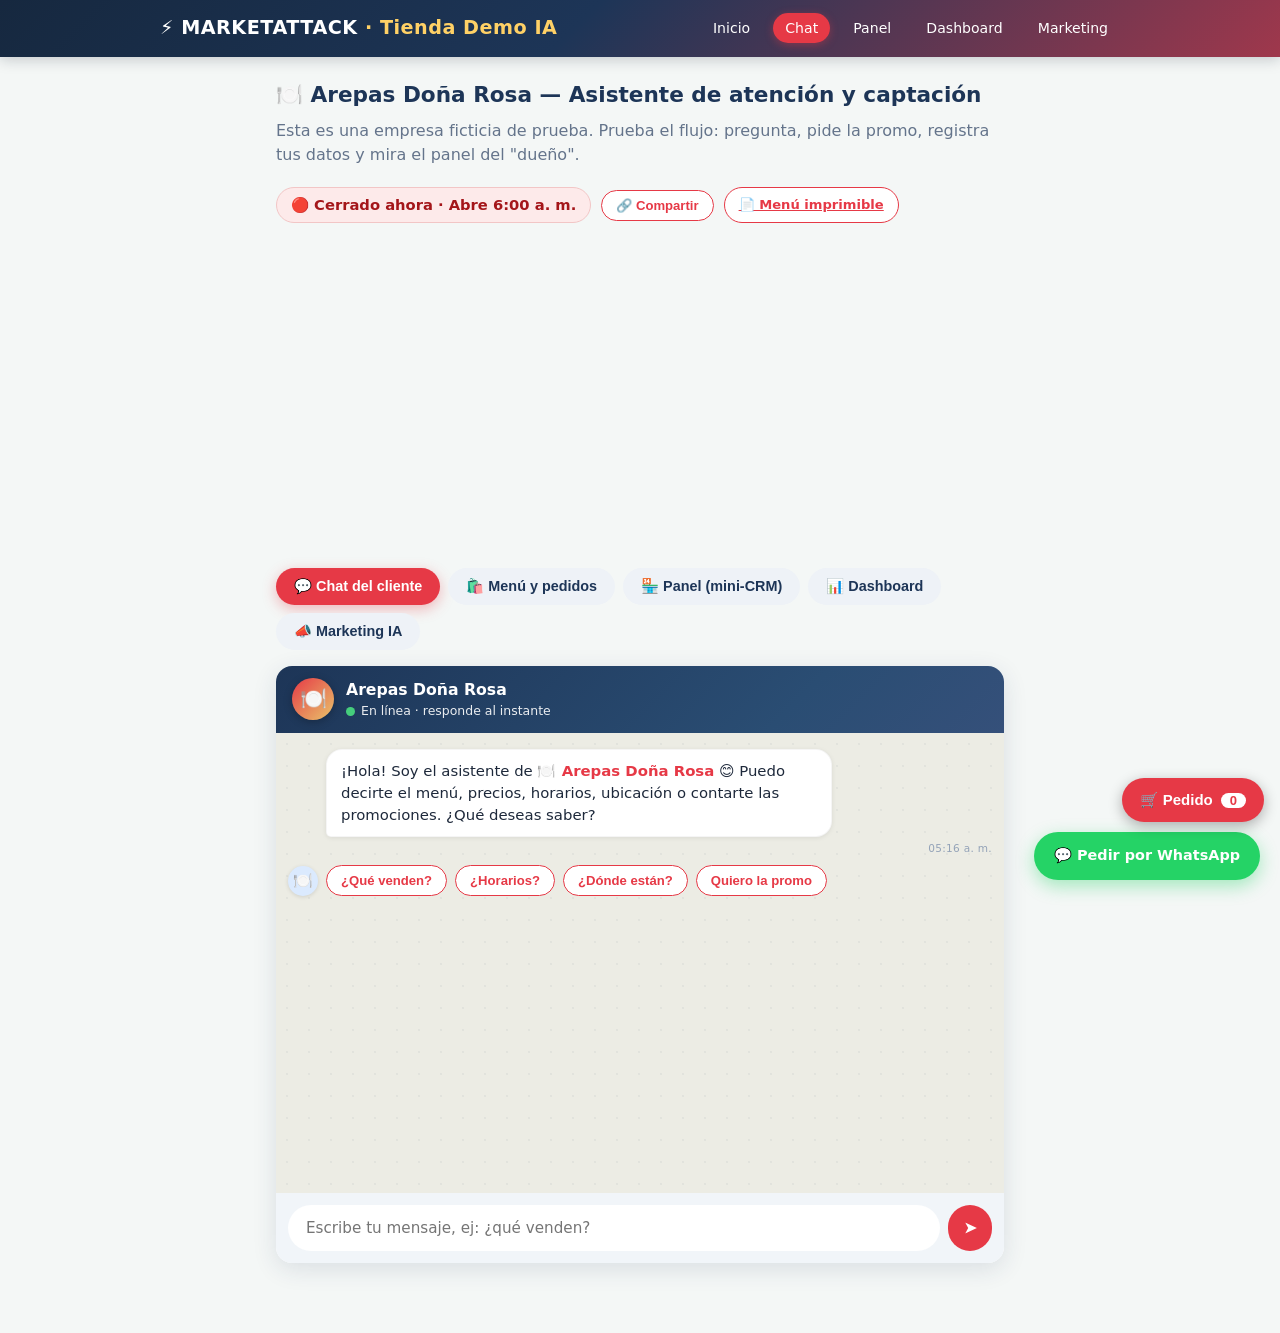
==== 08_SERVIDOR/web/clientes/arepas-dona-rosa/index.html @ 21556be4 "respaldo automático del VPS 2026-11-02 14:52" ====
<!DOCTYPE html>
<html lang="es">
<head>
<meta charset="UTF-8">
<meta name="viewport" content="width=device-width, initial-scale=1.0">
<title>Tienda online · MarketAttack</title>
<link rel="stylesheet" href="assets/style.css">
<link rel="icon" type="image/png" href="assets/favicon.png">
<link rel="manifest" href="manifest.webmanifest">
<meta name="theme-color" content="#e63946">
<meta name="description" content="Las arepas del barrio, hechas a mano">
<meta property="og:type" content="website">
<meta property="og:site_name" content="MarketAttack">
<meta property="og:title" content="Arepas Doña Rosa">
<meta property="og:description" content="Las arepas del barrio, hechas a mano">
<meta property="og:image" content="https://157-137-203-223.sslip.io/clientes/arepas-dona-rosa/assets/portada.png">
<meta property="og:url" content="https://157-137-203-223.sslip.io/clientes/arepas-dona-rosa/tienda.html">
<meta name="twitter:card" content="summary_large_image">
<meta name="twitter:title" content="Arepas Doña Rosa">
<meta name="twitter:description" content="Las arepas del barrio, hechas a mano">
<meta name="twitter:image" content="https://157-137-203-223.sslip.io/clientes/arepas-dona-rosa/assets/portada.png">
<script type="application/ld+json">{"@context": "https://schema.org", "@type": "LocalBusiness", "name": "Arepas Doña Rosa", "description": "Las arepas del barrio, hechas a mano", "telephone": "3001234567", "image": "https://157-137-203-223.sslip.io/clientes/arepas-dona-rosa/assets/portada.png", "url": "https://157-137-203-223.sslip.io/clientes/arepas-dona-rosa/tienda.html", "address": "Carrera 7 # 23-45, Bosa La Esperanza, Bogotá", "openingHours": "Lunes a domingo de 6:00 a. m. a 8:00 p. m."}</script>
<style>
.grid-menu{display:grid;grid-template-columns:repeat(auto-fill,minmax(220px,1fr));gap:14px;margin-top:14px}
.tarjeta-producto{background:#fff;border:1px solid #eee;border-radius:14px;padding:14px;box-shadow:0 4px 14px rgba(0,0,0,.06);display:flex;flex-direction:column;gap:6px}
.tarjeta-producto .nombre{font-weight:700;color:#1d3557;font-size:1.02rem}
.tarjeta-producto .desc{color:#666;font-size:.85rem;flex:1}
.tarjeta-producto .precio{color:#e63946;font-weight:800;font-size:1.1rem}
.tarjeta-producto .acciones{margin-top:6px}
</style>
</head>
<body>

<header>
  <div class="contenedor-header">
    <div class="logo">⚡ MARKETATTACK <span>· Tienda Demo IA</span></div>
    <nav>
      <a href="index.html">Inicio</a>
      <a href="#chat" class="activo">Chat</a>
      <a href="#panel">Panel</a>
      <a href="#dashboard">Dashboard</a>
      <a href="#marketing">Marketing</a>
    </nav>
  </div>
</header>

<div class="contenedor">

  <h1 class="titulo-seccion">🍽️ Arepas Doña Rosa — Asistente de atención y captación</h1>
  <p class="subtitulo-seccion">Esta es una empresa ficticia de prueba. Prueba el flujo: pregunta, pide la promo, registra tus datos y mira el panel del "dueño".</p>

  <div class="ma-acciones">
    <span id="ma-estado" class="ma-estado"></span>
    <button id="ma-compartir" class="chip" type="button">🔗 Compartir</button>
    <a class="chip" href="assets/menu.png" target="_blank" rel="noopener">📄 Menú imprimible</a>
  </div>
  <div id="ma-mapa" class="ma-mapa"></div>

  <!-- TABS -->
  <div class="tabs" id="tabs" role="tablist">
    <button class="tab activo" data-tab="chat">💬 Chat del cliente</button>
    <button class="tab" data-tab="menu">🛍️ Menú y pedidos</button>
    <button class="tab" data-tab="panel">🏪 Panel (mini-CRM)</button>
    <button class="tab" data-tab="dashboard">📊 Dashboard</button>
    <button class="tab" data-tab="marketing">📣 Marketing IA</button>
  </div>

  <!-- PESTAÑA CHAT -->
  <div class="pestana activa" id="chat">
    <div class="ventana-chat">
      <div class="cabecera-chat">
        <div class="avatar">🍽️</div>
        <div class="datos">
          <div class="nombre">Arepas Doña Rosa</div>
          <div class="estado-sitio"><span class="punto-en-linea"></span> En línea · responde al instante</div>
        </div>
      </div>
      <div class="chat" id="chat-canvas"></div>
      <div class="campo-chat">
        <input type="text" id="entrada" placeholder="Escribe tu mensaje, ej: ¿qué venden?" autocomplete="off">
        <button class="boton accion" onclick="enviarMensaje()" title="Enviar">➤</button>
      </div>
    </div>
  </div>

  <!-- PESTAÑA MENÚ -->
  <div class="pestana" id="menu">
    <h2 class="titulo-seccion">🛍️ Nuestro menú</h2>
    <p class="subtitulo-seccion">Elige lo que quieras y arma tu pedido. Al confirmar, se envía directo al WhatsApp del negocio.</p>
    <div class="grid-menu" id="grid-menu"></div>
  </div>

  <!-- PESTAÑA PANEL -->
  <div class="pestana" id="panel">
    <div class="panel-card">
      <h3>📥 Prospectos captados por el chat</h3>
      <div class="filtros" id="filtros">
        <button class="boton secundario" onclick="filtrar('todos')">Todos</button>
        <button class="boton secundario" onclick="filtrar('nuevo')">Nuevos</button>
        <button class="boton secundario" onclick="filtrar('contactado')">Contactados</button>
        <button class="boton secundario" onclick="filtrar('vendido')">Vendidos</button>
      </div>
      <ul class="lista-prospectos" id="lista-prospectos">
        <li class="vacio">Aún no hay prospectos. Pide una promo en el chat para captar el primero.</li>
      </ul>
      <button class="boton exito" onclick="exportarCSV()">⬇ Exportar CSV</button>
      <button class="boton" onclick="limpiarProspectos()" style="margin-left:8px;background:#e63946;">Eliminar todos (demo)</button>
    </div>
    <div class="panel-card">
      <h3>💡 Para probar la demo</h3>
      <p>1. Ve a la pestaña 💬 Chat.<br>
         2. Escribe: <em>"¿qué venden?"</em>, <em>"¿horarios?"</em> o directamente <em>"quiero la promo"</em>.<br>
         3. Responde con un nombre, luego un teléfono y luego tu interés.<br>
         4. Vuelve aquí: verás el prospecto registrado y podrás cambiar su estado (Nuevo → Contactado → Vendido).</p>
    </div>
  </div>

  <!-- PESTAÑA DASHBOARD -->
  <div class="pestana" id="dashboard">
    <h2 class="titulo-seccion">📊 Dashboard del negocio</h2>
    <div class="grid-metricas" id="metricas"></div>
    <div class="panel-card">
      <h3>📈 Entendiendo el valor para el dueño</h3>
      <p>En un negocio real, estas cifras llegan solas: cuántos conversaron, cuántos dejaron sus datos y cuántos se convirtieron en venta. Eso es lo que MarketAttack visibiliza automáticamente.</p>
    </div>
  </div>

  <!-- PESTAÑA MARKETING -->
  <div class="pestana" id="marketing">
    <div class="panel-card">
      <h3>📣 Genera contenido desde una idea</h3>
      <p>Escribe una promoción o noticia y MarketAttack genera textos para cada canal. Ejemplo: <em>"Tenemos 2x1 este fin de semana"</em>. <small style="color:#777;">(Demo con plantillas, la IA real llega en V4)</small></p>
      <div class="gen-area">
        <textarea id="idea-input" rows="3" placeholder="Describe tu promoción o novedad..."></textarea>
        <button class="boton" onclick="generarMarketing()">✨ Generar contenido</button>
      </div>
      <div class="resultados-gen" id="resultados-gen"></div>
    </div>
  </div>

</div>

<a class="wa-flotante" id="wa-flotante" href="#" target="_blank" rel="noopener">💬 Pedir por WhatsApp</a>

<script src="assets/demo.js"></script>
<script>
/* ============ ESTADO LOCAL DE LA PÁGINA ============ */
let intencionActual = "";
let ultimoTextoCliente = "";

/* ============ ALMACENAMIENTO (usa la base del CLIENTE) ============ */
function leerProspectosLocal() {
  return MarketAttack.leerProspectos();
}

function buscarPorId(lista, id) {
  return lista.find(p => p.id === id);
}

/* ============ CHAT ============ */
function horaActual() {
  return new Date().toLocaleTimeString("es-CO", { hour: "2-digit", minute: "2-digit" });
}

function agregarMensaje(tipo, texto, conChips, conEscribiendo) {
  const chat = document.getElementById("chat-canvas");
  const div = document.createElement("div");
  div.className = "msg " + tipo;

  if (tipo === "ia" || tipo === "sistema") {
    const avatar = document.createElement("div");
    avatar.className = "avatar-msg";
    avatar.textContent = "🍽️";
    div.appendChild(avatar);
  }

  const col = document.createElement("div");
  col.style.maxWidth = "100%";

  const burbuja = document.createElement("div");
  burbuja.className = "burbuja";
  burbuja.innerHTML = escapar(texto)
    .replace(/\*\*(.+?)\*\*/g, "<b>$1</b>")
    .replace(/\n/g, "<br>");
  col.appendChild(burbuja);

  const hora = document.createElement("span");
  hora.className = "hora";
  hora.textContent = horaActual();
  col.appendChild(hora);

  div.appendChild(col);
  chat.appendChild(div);

  if (tipo === "cliente") {
    const avatar = document.createElement("div");
    avatar.className = "avatar-msg";
    avatar.textContent = "👤";
    div.appendChild(avatar);
  }

  if (conChips && Array.isArray(conChips) && conChips.length) {
    const chips = document.createElement("div");
    chips.className = "acciones-rapidas";
    conChips.forEach(op => {
      const b = document.createElement("button");
      b.className = "chip";
      b.textContent = op;
      b.onclick = () => { agregarMensaje("cliente", op); procesarConsulta(op); };
      chips.appendChild(b);
    });
    col.appendChild(chips);
  }

  chat.scrollTop = chat.scrollHeight;
  return div;
}

function mostrarEscribiendo() {
  const chat = document.getElementById("chat-canvas");
  const div = document.createElement("div");
  div.className = "msg ia escribiendo-msg";
  const avatar = document.createElement("div");
  avatar.className = "avatar-msg";
  avatar.textContent = "🍽️";
  div.appendChild(avatar);
  const burbuja = document.createElement("div");
  burbuja.className = "burbuja escribiendo";
  for (let i = 0; i < 3; i++) {
    const punto = document.createElement("span");
    punto.className = "punto";
    burbuja.appendChild(punto);
  }
  div.appendChild(burbuja);
  chat.appendChild(div);
  chat.scrollTop = chat.scrollHeight;
  return div;
}

function escapar(t) {
  const d = document.createElement("div");
  d.textContent = t;
  return d.innerHTML;
}

function procesarConsulta(texto) {
  ultimoTextoCliente = texto;
  responderConEspera();
}

function responderConEspera() {
  const espera = mostrarEscribiendo();
  const retraso = 700 + Math.random() * 500;
  setTimeout(() => {
    espera.remove();
    procesarRespuestaInterna();
  }, retraso);
}

function respuestaIA(texto, chips) {
  responderConEsperaCon(texto, chips);
}

function responderConEsperaCon(iaTexto, chips) {
  const espera = mostrarEscribiendo();
  setTimeout(() => {
    espera.remove();
    agregarMensaje("ia", iaTexto, chips);
  }, 600 + Math.random() * 400);
}

function procesarRespuestaInterna() {
  const texto = ultimoTextoCliente || "";

  // Si estamos capturando datos, el flujo es estricto
  if (etapaCaptura) {
    manejarCaptura(texto);
    return;
  }

  const intencion = detectarIntencion(texto);
  intencionActual = intencion;
  const respuesta = responderConIntencion(intencion, texto);
  if (respuesta) {
    agregarMensaje("ia", respuesta, sugerencias(intencion));
  }
}

function sugerencias(intencion) {
  if (!intencion) {
    // Primera interacción: ayudamos a romper el hielo
    return ["¿Qué venden?", "¿Horarios?", "¿Dónde están?", "Quiero la promo"];
  }
  switch (intencion) {
    case "menu": return ["Quiero la promo", "¿Hacen domicilios?", "¿Cuánto demora el reparto?"];
    case "promocion": return [];
    case "saludo": return ["¿Qué venden?", "Quiero la promo", "¿Horarios?"];
    case "pedido": return ["Me interesa el combo familiar", "¿Aceptan tarjeta?"];
    case "pago": return ["Hace un pedido", "Quiero la promo"];
    default: return [];
  }
}

function manejarCaptura(texto) {
  if (etapaCaptura === "nombre") {
    if (texto.trim().length < 2) {
      respuestaIA("Disculpa, ¿cuál es tu nombre? 😊");
      return;
    }
    prospectoParcial.nombre = texto.trim();
    etapaCaptura = "telefono";
    respuestaIA("¡Gracias " + prospectoParcial.nombre + "! 📱 Ahora me compartes tu **NÚMERO DE CELULAR** para contactarte.");
    return;
  }
  if (etapaCaptura === "telefono") {
    const num = extraerNumero(texto);
    if (!num) {
      respuestaIA("Ese número no parece valido 😅. Solo necesito tus dígitos para contactarte. ¿Me lo repites?");
      return;
    }
    prospectoParcial.telefono = num;
    etapaCaptura = "interes";
    respuestaIA("¡Genial! 🎉 Y para terminar: ¿qué es lo que más te interesa de " + MarketAttack.CLIENTE.nombreComercial + "? (ej: las promociones, un combo, el domicilio...)");
    return;
  }
  if (etapaCaptura === "interes") {
    prospectoParcial.interesResumen = texto.trim() || "";
    guardarProspectoLocal();
  }
}

function guardarProspectoLocal() {
  const lista = leerProspectosLocal();
  lista.forEach((p, i) => { if (!p.id) p.id = Date.now() + "-" + i; });
  const nuevo = {
    id: Date.now() + "-" + lista.length,
    ...prospectoParcial,
    estado: "nuevo",
    fecha: new Date().toLocaleString("es-CO")
  };
  lista.push(nuevo);
  MarketAttack.guardarListaProspectos(lista);
  const nombre = prospectoParcial.nombre;
  etapaCaptura = null;
  prospectoParcial = {};
  respuestaIA("✅ ¡Listo " + nombre + "! Tu información quedó registrada y el restaurante ya recibió tu oportunidad. En breve te contactamos por WhatsApp. ¡Gracias por preferir " + MarketAttack.CLIENTE.nombreComercial + "! 🍽️");
  actualizarPanel();
  actualizarDashboard();
}

function enviarMensaje() {
  const input = document.getElementById("entrada");
  const texto = input.value.trim();
  if (!texto) return;
  agregarMensaje("cliente", texto);
  input.value = "";
  procesarConsulta(texto);
}

/* ============ PANEL (mini-CRM) ============ */
let filtroActual = "todos";

function actualizarPanel() {
  const lista = MarketAttack.idsUnicos();
  const ul = document.getElementById("lista-prospectos");
  ul.innerHTML = "";
  const filtrada = filtroActual === "todos" ? lista : lista.filter(p => p.estado === filtroActual);

  if (filtrada.length === 0) {
    ul.innerHTML = '<li class="vacio">No hay prospectos' + (filtroActual !== "todos" ? " en este estado" : "") + '.</li>';
    return;
  }

  const etiquetas = { nuevo: "Nuevo", contactado: "Contactado", vendido: "Vendido" };

  filtrada.forEach(p => {
    const li = document.createElement("li");
    li.innerHTML =
      '<div class="info"><strong>' + escapar(p.nombre || "Sin nombre") + '</strong> — ' +
      escapar(p.telefono || "-") + '<br><small style="color:#777;">Interés: ' +
      escapar(p.interes || p.interesResumen || "-") + ' · ' + escapar(p.fecha || "-") + '</small></div>';

    const sel = document.createElement("select");
    sel.className = "estado " + p.estado;
    Object.keys(etiquetas).forEach(k => {
      const opt = document.createElement("option");
      opt.value = k;
      opt.textContent = etiquetas[k];
      if (k === p.estado) opt.selected = true;
      sel.appendChild(opt);
    });
    sel.onchange = () => {
      sel.className = "estado " + sel.value;
      MarketAttack.cambiarEstadoProspecto(p.id, sel.value);
      actualizarDashboard();
    };

    const btn = document.createElement("button");
    btn.textContent = "✕";
    btn.onclick = () => { MarketAttack.eliminarProspecto(p.id); actualizarPanel(); actualizarDashboard(); };
    btn.style.cssText = "border:none;background:transparent;cursor:pointer;color:#e63946;font-weight:700;";

    const ctrl = document.createElement("div");
    ctrl.style.cssText = "display:flex;gap:6px;align-items:center;";
    ctrl.appendChild(sel);
    ctrl.appendChild(btn);
    li.appendChild(ctrl);
    ul.appendChild(li);
  });
}

function filtrar(estado) {
  filtroActual = estado;
  document.querySelectorAll("#filtros .boton").forEach(b => b.removeAttribute("style"));
  actualizarPanel();
}

function exportarCSV() {
  const lista = MarketAttack.idsUnicos();
  if (!lista.length) { alert("No hay prospectos para exportar."); return; }
  const filas = [["Nombre", "Teléfono", "Interés", "Estado", "Fecha"]];
  lista.forEach(p => filas.push([p.nombre, p.telefono, p.interes || "", p.estado, p.fecha]));
  const csv = "\uFEFF" + filas.map(f => f.map(c => '"' + String(c).replace(/"/g, '""') + '"').join(",")).join("\n");
  const blob = new Blob([csv], { type: "text/csv;charset=utf-8;" });
  const a = document.createElement("a");
  a.href = URL.createObjectURL(blob);
  a.download = "prospectos_" + MarketAttack.CLIENTE.nombreInterno + ".csv";
  a.click();
  URL.revokeObjectURL(a.href);
}

function limpiarProspectos() {
  if (!confirm("¿Seguro que quieres eliminar todos los prospectos de la demo?")) return;
  MarketAttack.limpiarProspectos();
  actualizarPanel();
  actualizarDashboard();
}

/* ============ DASHBOARD ============ */
function actualizarDashboard() {
  const lista = MarketAttack.idsUnicos();
  const nuevos = lista.filter(p => p.estado === "nuevo").length;
  const contactados = lista.filter(p => p.estado === "contactado").length;
  const vendidos = lista.filter(p => p.estado === "vendido").length;
  const total = lista.length;
  const conversion = total ? Math.round((vendidos / total) * 100) : 0;

  const c = document.getElementById("metricas");
  c.innerHTML = [
    { n: total, e: "Prospectos totales" },
    { n: nuevos, e: "Nuevos por atender" },
    { n: contactados, e: "Contactados" },
    { n: vendidos, e: "Vendidos" },
    { n: conversion + "%", e: "Conversión" }
  ].map(m => '<div class="metrica"><div class="numero">' + m.n + '</div><div class="etiqueta">' + m.e + "</div></div>").join("");
}

/* ============ MARKETING ============ */
function generarMarketing() {
  const idea = document.getElementById("idea-input").value.trim();
  if (!idea) { alert("Escribe primero la promoción o novedad."); return; }
  const textos = MarketAttack.generarContenido(idea);
  const cont = document.getElementById("resultados-gen");
  cont.innerHTML = "";
  textos.forEach(t => {
    const div = document.createElement("div");
    div.className = "gen-bloque";
    div.innerHTML = '<h4>' + t.canal + '</h4><textarea rows="4" readonly>' + escapar(t.texto) + '</textarea><button class="boton" style="margin-top:8px;" onclick="copiarTexto(this)">📋 Copiar</button>';
    cont.appendChild(div);
  });
  cont.insertAdjacentHTML("afterbegin",
    '<div class="gen-bloque" style="background:#eafaf1;border:1px solid #a9dfbf;"><span class="verde">✓ Generado por MarketAttack.</span> Recuerden: IA genera → humano revisa → humano aprueba → se publica. <small style="color:#777;">(Demo con plantillas, no es IA real aún)</small></div>');
}

function copiarTexto(btn) {
  const ta = btn.parentElement.querySelector("textarea");
  ta.select();
  document.execCommand("copy");
  btn.textContent = "✓ Copiado";
  setTimeout(() => btn.textContent = "📋 Copiar", 1500);
}

/* ============ MENÚ / PRODUCTOS ============ */
function renderMenu() {
  const cont = document.getElementById("grid-menu");
  if (!cont) return;
  const menu = MarketAttack.CLIENTE.menu || [];
  cont.innerHTML = "";
  menu.forEach(m => {
    const card = document.createElement("div");
    card.className = "tarjeta-producto";
    card.setAttribute("data-producto", "1");
    card.innerHTML =
      '<div class="nombre">' + escapar(m.nombre) + '</div>' +
      '<div class="desc">' + escapar(m.desc || "") + '</div>' +
      '<div class="precio">' + escapar(m.precio) + '</div>';
    const acc = document.createElement("div");
    acc.className = "acciones";
    const btn = document.createElement("button");
    btn.className = "boton";
    btn.textContent = "🛒 Agregar";
    btn.onclick = () => {
      if (window.MarketAttackCarrito) window.MarketAttackCarrito.agregar(m.nombre, m.precio);
      else alert("Carrito no disponible.");
    };
    acc.appendChild(btn);
    card.appendChild(acc);
    cont.appendChild(card);
  });
}

/* ============ TABS ============ */
(function tabs() {
  const tabs = document.querySelectorAll(".tab");
  const pestanas = document.querySelectorAll(".pestana");
  tabs.forEach(tab => {
    tab.addEventListener("click", () => {
      tabs.forEach(t => t.classList.remove("activo"));
      pestanas.forEach(p => p.classList.remove("activa"));
      tab.classList.add("activo");
      document.getElementById(tab.dataset.tab).classList.add("activa");
    });
  });
})();

/* ============ INICIO ============ */
(function iniciar() {
  actualizarPanel();
  actualizarDashboard();
  renderMenu();
  (function waFlotante() {
    var el = document.getElementById("wa-flotante");
    if (!el) return;
    var n = String(MarketAttack.CLIENTE.whatsapp || "").replace(/[^\d]/g, "");
    if (n.length === 10 && n.charAt(0) === "3") n = "57" + n;
    el.href = "https://wa.me/" + n;
  })();
  const sugerencias = ["¿Qué venden?", "¿Horarios?", "¿Dónde están?", "Quiero la promo"];
  agregarMensaje("ia", "¡Hola! Soy el asistente de **🍽️ " + MarketAttack.CLIENTE.nombreComercial + "** 😊 Puedo decirte el menú, precios, horarios, ubicación o contarte las promociones. ¿Qué deseas saber?", sugerencias);
  document.getElementById("entrada").addEventListener("keydown", e => { if (e.key === "Enter") enviarMensaje(); });
})();
</script>

  <script src="assets/carrito.js"></script>
</body>
</html>
---- 08_SERVIDOR/web/clientes/arepas-dona-rosa/assets/style.css ----
:root {
  --primario: #e63946;
  --primario-dark: #ca2f3c;
  --oscuro: #1d3557;
  --fondo: #f4f7f6;
  --fondo-suave: #f8f9fa;
  --exito: #2a9d8f;
  --exito-dark: #21867a;
  --whatsapp: #25d366;
  --warning: #e9c46a;
  --gris: #64748b;
  --borde: #e2e8f0;
  --radio: 16px;
  --radio-sm: 10px;
  --sombra: 0 2px 12px rgba(29, 53, 87, 0.08);
  --sombra-md: 0 6px 24px rgba(29, 53, 87, 0.12);
  --chat-fondo: #ecece4;
  --trans: 0.22s cubic-bezier(0.4, 0, 0.2, 1);
}

* { box-sizing: border-box; margin: 0; padding: 0; }

html { scroll-behavior: smooth; }

body {
  font-family: 'Segoe UI', system-ui, -apple-system, Roboto, Arial, sans-serif;
  background: var(--fondo);
  color: #1e293b;
  min-height: 100vh;
  line-height: 1.5;
}

a { color: inherit; }

/* ============ HEADER / NAV ============ */
header {
  background: linear-gradient(135deg, #16283f 0%, var(--oscuro) 45%, var(--primario) 130%);
  color: #fff;
  padding: 14px 20px;
  position: sticky;
  top: 0;
  z-index: 50;
  box-shadow: 0 2px 14px rgba(15, 23, 42, 0.22);
  backdrop-filter: blur(6px);
}

.contenedor-header {
  max-width: 960px;
  margin: 0 auto;
  display: flex;
  align-items: center;
  justify-content: space-between;
  gap: 10px;
  flex-wrap: wrap;
}

.logo {
  font-size: 1.2rem;
  font-weight: 800;
  letter-spacing: 0.5px;
  cursor: pointer;
}

.logo span { color: #ffd166; }

nav a {
  color: #fff;
  text-decoration: none;
  margin-left: 6px;
  font-size: 0.88rem;
  padding: 7px 12px;
  border-radius: 30px;
  transition: background var(--trans), transform var(--trans);
}

nav a:hover { background: rgba(255, 255, 255, 0.16); }
nav a.activo { background: var(--primario); box-shadow: 0 2px 8px rgba(230, 57, 70, 0.4); }

/* ============ ESTRUCTURA ============ */
.contenedor {
  max-width: 760px;
  margin: 0 auto;
  padding: 22px 16px 70px;
}

.contenedor-ancho { max-width: 980px; }

.titulo-seccion { color: var(--oscuro); font-size: 1.35rem; margin-bottom: 8px; }
.subtitulo-seccion { color: var(--gris); margin-bottom: 20px; }

/* ============ TABS ============ */
.tabs {
  display: flex;
  gap: 8px;
  padding: 10px 0 16px;
  flex-wrap: wrap;
}

.tab, .tabs > a.tab {
  border: none;
  padding: 10px 18px;
  border-radius: 30px;
  cursor: pointer;
  background: #eef2f7;
  color: var(--oscuro);
  font-weight: 600;
  font-size: 0.9rem;
  text-decoration: none;
  transition: background var(--trans), transform var(--trans), box-shadow var(--trans);
}

.tab:hover, .tabs > a.tab:hover { background: #e2e8f0; transform: translateY(-1px); }
.tab.activo, .tabs > a.tab.activo { background: var(--primario); color: #fff; box-shadow: 0 4px 14px rgba(230, 57, 70, 0.35); }

.pestana { display: none; }
.pestana.activa { display: block; animation: aparecer 0.28s ease; }

@keyframes aparecer {
  from { opacity: 0; transform: translateY(6px); }
  to { opacity: 1; transform: translateY(0); }
}

/* ============ CHAT (ventana tipo app) ============ */
.ventana-chat {
  background: #fff;
  border-radius: var(--radio);
  box-shadow: var(--sombra-md);
  overflow: hidden;
  display: flex;
  flex-direction: column;
}

.cabecera-chat {
  background: linear-gradient(135deg, var(--oscuro), #2a4d73 70%, #35507a);
  color: #fff;
  padding: 12px 16px;
  display: flex;
  align-items: center;
  gap: 12px;
}

.cabecera-chat .avatar {
  width: 42px;
  height: 42px;
  border-radius: 50%;
  background: linear-gradient(135deg, var(--primario), var(--warning));
  display: flex;
  align-items: center;
  justify-content: center;
  font-size: 1.35rem;
  box-shadow: 0 2px 8px rgba(0, 0, 0, 0.25);
  flex-shrink: 0;
}

.cabecera-chat .datos { flex: 1; min-width: 0; }
.cabecera-chat .nombre { font-weight: 800; font-size: 0.98rem; white-space: nowrap; overflow: hidden; text-overflow: ellipsis; }
.cabecera-chat .estado-sitio { font-size: 0.78rem; opacity: 0.9; display: flex; align-items: center; gap: 6px; }

.punto-en-linea {
  width: 9px;
  height: 9px;
  border-radius: 50%;
  background: #4ade80;
  box-shadow: 0 0 0 0 rgba(74, 222, 128, 0.6);
  animation: pulso 1.8s infinite;
}

@keyframes pulso {
  0% { box-shadow: 0 0 0 0 rgba(74, 222, 128, 0.6); }
  70% { box-shadow: 0 0 0 7px rgba(74, 222, 128, 0); }
  100% { box-shadow: 0 0 0 0 rgba(74, 222, 128, 0); }
}

.chat {
  height: 52vh;
  min-height: 300px;
  max-height: 460px;
  overflow-y: auto;
  background: var(--chat-fondo);
  background-image: radial-gradient(circle, rgba(29, 53, 87, 0.05) 1px, transparent 1px);
  background-size: 22px 22px;
  padding: 16px 12px;
}

/* Scroll fino */
.chat::-webkit-scrollbar { width: 8px; }
.chat::-webkit-scrollbar-track { background: transparent; }
.chat::-webkit-scrollbar-thumb { background: #cbd5e1; border-radius: 20px; }
.chat::-webkit-scrollbar-thumb:hover { background: #94a3b8; }

.msg { margin-bottom: 12px; display: flex; align-items: flex-end; gap: 8px; animation: entrada-msg 0.25s ease; }

@keyframes entrada-msg {
  from { opacity: 0; transform: translateY(8px) scale(0.98); }
  to { opacity: 1; transform: translateY(0) scale(1); }
}

.msg .avatar-msg {
  width: 30px;
  height: 30px;
  border-radius: 50%;
  background: #cbd5e1;
  display: flex;
  align-items: center;
  justify-content: center;
  font-size: 1rem;
  flex-shrink: 0;
  box-shadow: 0 1px 4px rgba(0, 0, 0, 0.12);
}

.msg .burbuja {
  max-width: 76%;
  padding: 10px 14px;
  border-radius: var(--radio);
  font-size: 0.93rem;
  line-height: 1.5;
  white-space: pre-wrap;
  word-break: break-word;
  position: relative;
}

.msg .hora {
  display: block;
  font-size: 0.66rem;
  color: #94a3b8;
  margin-top: 4px;
  text-align: right;
  letter-spacing: 0.3px;
}

.msg.cliente { justify-content: flex-end; }
.msg.cliente .avatar-msg { order: 2; background: #fecaca; }
.msg.cliente .burbuja {
  background: linear-gradient(135deg, var(--primario), var(--primario-dark));
  color: #fff;
  border-bottom-right-radius: 5px;
  box-shadow: 0 2px 8px rgba(230, 57, 70, 0.25);
}

.msg.cliente .hora { color: rgba(255, 255, 255, 0.75); }

.msg.ia { justify-content: flex-start; }
.msg.ia .avatar-msg { background: #dbeafe; }
.msg.ia .burbuja {
  background: #fff;
  color: #1e293b;
  border-bottom-left-radius: 5px;
  box-shadow: 0 1px 5px rgba(0, 0, 0, 0.08);
  border: 1px solid rgba(0, 0, 0, 0.04);
}

.msg.sistema .burbuja {
  background: #fff7e6;
  color: #7c5a00;
  font-size: 0.85rem;
  border: 1px solid #fde68a;
}

.msg.ia .burbuja b, .msg.cliente .burbuja b { color: var(--primario); }
.msg.cliente .burbuja b { color: #ffe9a8; }

/* Indicador "escribiendo…" */
.escribiendo { display: inline-flex; align-items: center; gap: 4px; padding: 14px 16px; }
.escribiendo .punto {
  width: 7px;
  height: 7px;
  border-radius: 50%;
  background: #94a3b8;
  animation: latido 1.2s infinite ease-in-out;
}
.escribiendo .punto:nth-child(2) { animation-delay: 0.15s; }
.escribiendo .punto:nth-child(3) { animation-delay: 0.3s; }

@keyframes latido {
  0%, 60%, 100% { transform: translateY(0); opacity: 0.5; }
  30% { transform: translateY(-4px); opacity: 1; }
}

.acciones-rapidas { display: flex; gap: 8px; flex-wrap: wrap; margin-top: 8px; }

.chip {
  border: 1.5px solid var(--primario);
  background: #fff;
  color: var(--primario);
  padding: 7px 14px;
  border-radius: 30px;
  cursor: pointer;
  font-size: 0.82rem;
  font-weight: 600;
  transition: background var(--trans), color var(--trans), transform var(--trans);
}

.chip:hover { background: var(--primario); color: #fff; transform: translateY(-1px); }

.campo-chat { display: flex; gap: 8px; padding: 12px; background: #f1f5f9; }

.campo-chat input,
.campo-chat textarea {
  flex: 1;
  padding: 12px 16px;
  border: 2px solid transparent;
  border-radius: 30px;
  font-size: 0.95rem;
  font-family: inherit;
  outline: none;
  background: #fff;
  transition: border-color var(--trans), box-shadow var(--trans);
}

.campo-chat input:focus,
.campo-chat textarea:focus {
  border-color: var(--primario);
  box-shadow: 0 0 0 3px rgba(230, 57, 70, 0.15);
}

.boton {
  border: none;
  padding: 11px 22px;
  border-radius: 30px;
  background: var(--primario);
  color: #fff;
  font-weight: 700;
  cursor: pointer;
  transition: background var(--trans), transform var(--trans), box-shadow var(--trans);
  font-size: 0.92rem;
}

.boton:hover { background: var(--primario-dark); transform: translateY(-1px); box-shadow: 0 4px 12px rgba(230, 57, 70, 0.3); }
.boton:active { transform: translateY(0); }
.boton.secundario { background: var(--oscuro); }
.boton.secundario:hover { box-shadow: 0 4px 12px rgba(29, 53, 87, 0.3); }
.boton.exito { background: var(--exito); }
.boton.exito:hover { background: var(--exito-dark); box-shadow: 0 4px 12px rgba(42, 157, 143, 0.3); }
.boton.accion { min-width: 44px; padding: 11px 14px; }
.boton.bloque { width: 100%; }

/* ============ CARDS ============ */
.panel-card {
  background: #fff;
  border-radius: var(--radio);
  box-shadow: var(--sombra);
  padding: 20px;
  margin-bottom: 16px;
  transition: box-shadow var(--trans);
}

.panel-card h3 { color: var(--oscuro); margin-bottom: 10px; }
.panel-card p { color: #64748b; font-size: 0.94rem; }

/* ============ LISTA PROSPECTOS (mini-CRM) ============ */
.filtros { display: flex; gap: 8px; flex-wrap: wrap; margin-bottom: 14px; }

.lista-prospectos { list-style: none; }
.lista-prospectos li {
  background: var(--fondo-suave);
  border: 1px solid var(--borde);
  border-radius: var(--radio-sm);
  padding: 12px 14px;
  margin-bottom: 8px;
  display: flex;
  justify-content: space-between;
  align-items: center;
  gap: 10px;
  flex-wrap: wrap;
  transition: border-color var(--trans), transform var(--trans);
}

.lista-prospectos li:hover { border-color: var(--primario); transform: translateX(2px); }

.lista-prospectos .info { font-size: 0.9rem; }

.estado {
  font-size: 0.72rem;
  padding: 5px 12px;
  border-radius: 20px;
  color: #fff;
  white-space: nowrap;
  border: none;
  cursor: pointer;
  font-weight: 700;
  transition: filter var(--trans);
}
.estado:hover { filter: brightness(0.94); }
.estado.nuevo { background: var(--warning); color: #6b3d00; }
.estado.contactado { background: #457b9d; }
.estado.vendido { background: var(--exito); }

.vacio { color: var(--gris); font-style: italic; text-align: center; padding: 22px; }

/* ============ MARKETING ============ */
.gen-area { display: flex; gap: 10px; flex-direction: column; }

.gen-area textarea {
  width: 100%;
  padding: 12px 14px;
  border: 2px solid var(--borde);
  border-radius: var(--radio-sm);
  font-size: 0.95rem;
  font-family: inherit;
  resize: vertical;
  outline: none;
  transition: border-color var(--trans), box-shadow var(--trans);
}

.gen-area textarea:focus { border-color: var(--primario); box-shadow: 0 0 0 3px rgba(230, 57, 70, 0.12); }

.gen-bloque {
  background: #fff;
  border-radius: var(--radio);
  box-shadow: var(--sombra);
  padding: 16px;
  margin-bottom: 12px;
}

.gen-bloque h4 { color: var(--oscuro); margin-bottom: 8px; }

.gen-bloque textarea {
  width: 100%;
  padding: 10px 12px;
  border: none;
  background: var(--fondo-suave);
  border-radius: 8px;
  font-size: 0.9rem;
  resize: vertical;
  color: #334155;
}

.verde { color: var(--exito); font-weight: 700; }

/* ============ LANDING ============ */
.hero {
  text-align: center;
  padding: 44px 0 24px;
}

.hero h1 {
  font-size: 2.15rem;
  color: var(--oscuro);
  margin-bottom: 12px;
  line-height: 1.15;
  letter-spacing: -0.5px;
}

.hero p { color: var(--gris); font-size: 1.06rem; max-width: 640px; margin: 0 auto 24px; }

.badges { display: flex; gap: 10px; justify-content: center; flex-wrap: wrap; margin-bottom: 28px; }
.badge {
  background: #fff;
  border: 1px solid var(--borde);
  border-radius: 30px;
  padding: 8px 16px;
  font-size: 0.85rem;
  font-weight: 600;
  color: var(--oscuro);
  transition: transform var(--trans), box-shadow var(--trans);
}

.badge:hover { transform: translateY(-2px); box-shadow: var(--sombra); }

.grid-demo {
  display: grid;
  grid-template-columns: repeat(auto-fit, minmax(200px, 1fr));
  gap: 14px;
}

.card-demo {
  background: #fff;
  border-radius: var(--radio);
  box-shadow: var(--sombra);
  padding: 24px 18px;
  text-align: center;
  text-decoration: none;
  color: inherit;
  transition: transform var(--trans), box-shadow var(--trans);
}

.card-demo:hover { transform: translateY(-4px); box-shadow: var(--sombra-md); }

.card-demo .icono { font-size: 2rem; margin-bottom: 10px; display: block; }
.card-demo h3 { color: var(--oscuro); margin-bottom: 6px; }
.card-demo p { color: var(--gris); font-size: 0.85rem; }

/* ============ PERSONALIZADO: SEO / AVATAR EXTRA ============ */
.avatar-perfil {
  border-radius: 50%;
  object-fit: cover;
}

/* ============ WA BUTTON ============ */
.wa-flotante {
  position: fixed;
  bottom: 20px;
  right: 20px;
  background: var(--whatsapp);
  color: #fff;
  border-radius: 50px;
  padding: 13px 20px;
  font-weight: 700;
  text-decoration: none;
  box-shadow: 0 6px 18px rgba(37, 211, 102, 0.4);
  z-index: 60;
  font-size: 0.9rem;
  transition: transform var(--trans), background var(--trans), box-shadow var(--trans);
}

.wa-flotante:hover { background: #1eb958; transform: translateY(-2px) scale(1.03); box-shadow: 0 8px 24px rgba(37, 211, 102, 0.5); }

/* ============ DASHBOARD ============ */
.grid-metricas {
  display: grid;
  grid-template-columns: repeat(auto-fit, minmax(145px, 1fr));
  gap: 12px;
  margin-bottom: 16px;
}

.metrica {
  background: #fff;
  border-radius: var(--radio);
  box-shadow: var(--sombra);
  padding: 18px 14px;
  text-align: center;
  border-top: 4px solid var(--primario);
  transition: transform var(--trans), box-shadow var(--trans);
}

.metrica:hover { transform: translateY(-3px); box-shadow: var(--sombra-md); }
.metrica:nth-child(2) { border-top-color: var(--warning); }
.metrica:nth-child(3) { border-top-color: #457b9d; }
.metrica:nth-child(4) { border-top-color: var(--exito); }
.metrica:nth-child(5) { border-top-color: #7c3aed; }

.metrica .numero { font-size: 1.9rem; font-weight: 800; color: var(--oscuro); }
.metrica .etiqueta { color: var(--gris); font-size: 0.8rem; }

/* ============ AUTODEMO ============ */
.autodemo-paso {
  background: #fff;
  border-radius: var(--radio);
  box-shadow: var(--sombra);
  padding: 16px;
  margin-bottom: 10px;
  display: flex;
  align-items: flex-start;
  gap: 12px;
  opacity: 0.35;
  transition: opacity 0.4s;
}

.autodemo-paso.activo { opacity: 1; border-left: 4px solid var(--primario); }

.autodemo-paso .num {
  background: var(--oscuro);
  color: #fff;
  min-width: 30px;
  height: 30px;
  border-radius: 50%;
  display: flex;
  align-items: center;
  justify-content: center;
  font-weight: 700;
  font-size: 0.85rem;
}

.autodemo-paso h4 { color: var(--oscuro); margin-bottom: 4px; }
.autodemo-paso p { color: #555; font-size: 0.88rem; }

/* ============ MOCKUP DE CELULAR (landing) ============ */
.disp-mockup {
  display: flex;
  justify-content: center;
  padding: 10px 0 0;
}

.telefono {
  width: 280px;
  background: #0f172a;
  border-radius: 36px;
  padding: 12px;
  box-shadow: 0 22px 50px rgba(15, 23, 42, 0.35);
  position: relative;
}

.telefono .notch {
  width: 110px;
  height: 22px;
  background: #0f172a;
  border-radius: 0 0 14px 14px;
  margin: -12px auto 10px;
}

.telefono .pantalla {
  background: var(--chat-fondo);
  background-image: radial-gradient(circle, rgba(29, 53, 87, 0.05) 1px, transparent 1px);
  background-size: 22px 22px;
  border-radius: 26px;
  padding: 10px;
  min-height: 430px;
  display: flex;
  flex-direction: column;
  gap: 8px;
  overflow: hidden;
}

.pantalla .mini-cab {
  background: linear-gradient(135deg, var(--oscuro), #2a4d73);
  color: #fff;
  border-radius: 20px;
  padding: 10px 14px;
  display: flex;
  align-items: center;
  gap: 9px;
  font-size: 0.8rem;
  font-weight: 700;
}

.pantalla .mini-cab .av { width: 26px; height: 26px; border-radius: 50%; background: linear-gradient(135deg, var(--primario), var(--warning)); display: flex; align-items: center; justify-content: center; font-size: 0.9rem; }

.burbuja-min {
  max-width: 78%;
  padding: 8px 11px;
  border-radius: 12px;
  font-size: 0.72rem;
  line-height: 1.4;
  background: #fff;
  box-shadow: 0 1px 4px rgba(0,0,0,0.08);
  align-self: flex-start;
  border-bottom-left-radius: 4px;
}

.burbuja-min.cliente { align-self: flex-end; background: var(--primario); color: #fff; border-bottom-left-radius: 12px; border-bottom-right-radius: 4px; }

.min-chips { align-self: center; display: flex; gap: 5px; }
.min-chips span {
  background: #fff;
  border: 1px solid var(--primario);
  color: var(--primario);
  font-size: 0.62rem;
  font-weight: 700;
  padding: 3px 8px;
  border-radius: 30px;
}

.min-campo { margin-top: auto; background: #fff; border-radius: 20px; padding: 7px 12px; font-size: 0.7rem; color: #94a3b8; display: flex; justify-content: space-between; }
.min-campo b { background: var(--primario); color: #fff; border-radius: 30px; padding: 1px 8px; font-size: 0.62rem; }

/* ============ FOOTER MÍNIMO ============ */
.footer-demo {
  text-align: center;
  color: var(--gris);
  font-size: 0.78rem;
  padding: 6px 0 0;
}

@media (max-width: 560px) {
  .logo { font-size: 1.02rem; }
  nav a { margin-left: 4px; font-size: 0.76rem; padding: 6px 9px; }
  .hero h1 { font-size: 1.55rem; }
  .telefono { width: 240px; }
  .burbuja-min { font-size: 0.68rem; }
  .cabecera-chat .nombre { font-size: 0.9rem; }
  .msg .burbuja { max-width: 88%; font-size: 0.9rem; }
  .tabs { flex-wrap: nowrap; overflow-x: auto; padding-bottom: 10px; -webkit-overflow-scrolling: touch; }
  .tabs .tab, .tabs > a.tab { flex-shrink: 0; }
  .chat { height: 46vh; }
  .wa-flotante { bottom: 14px; right: 14px; padding: 11px 16px; }
}

@media (max-width: 400px) {
  .contenedor { padding: 16px 12px 70px; }
  .campo-chat { flex-direction: row; }
  .lista-prospectos li { flex-direction: column; align-items: flex-start; }
  .lista-prospectos .info { width: 100%; }
}

/* ===== Estado en vivo, compartir y mapa (MarketAttack) ===== */
.ma-acciones{display:flex;gap:10px;align-items:center;flex-wrap:wrap;margin:10px 0 6px}
.ma-estado{font-size:.92rem;font-weight:700;padding:6px 14px;border-radius:999px;border:1px solid #ddd;background:#fff;color:#555}
.ma-estado.abierto{color:#0a7d33;border-color:#bfe6cd;background:#e8f7ee}
.ma-estado.cerrado{color:#a4161a;border-color:#f2c6c6;background:#fdeaea}
.ma-mapa:not(:empty){margin:14px 0}
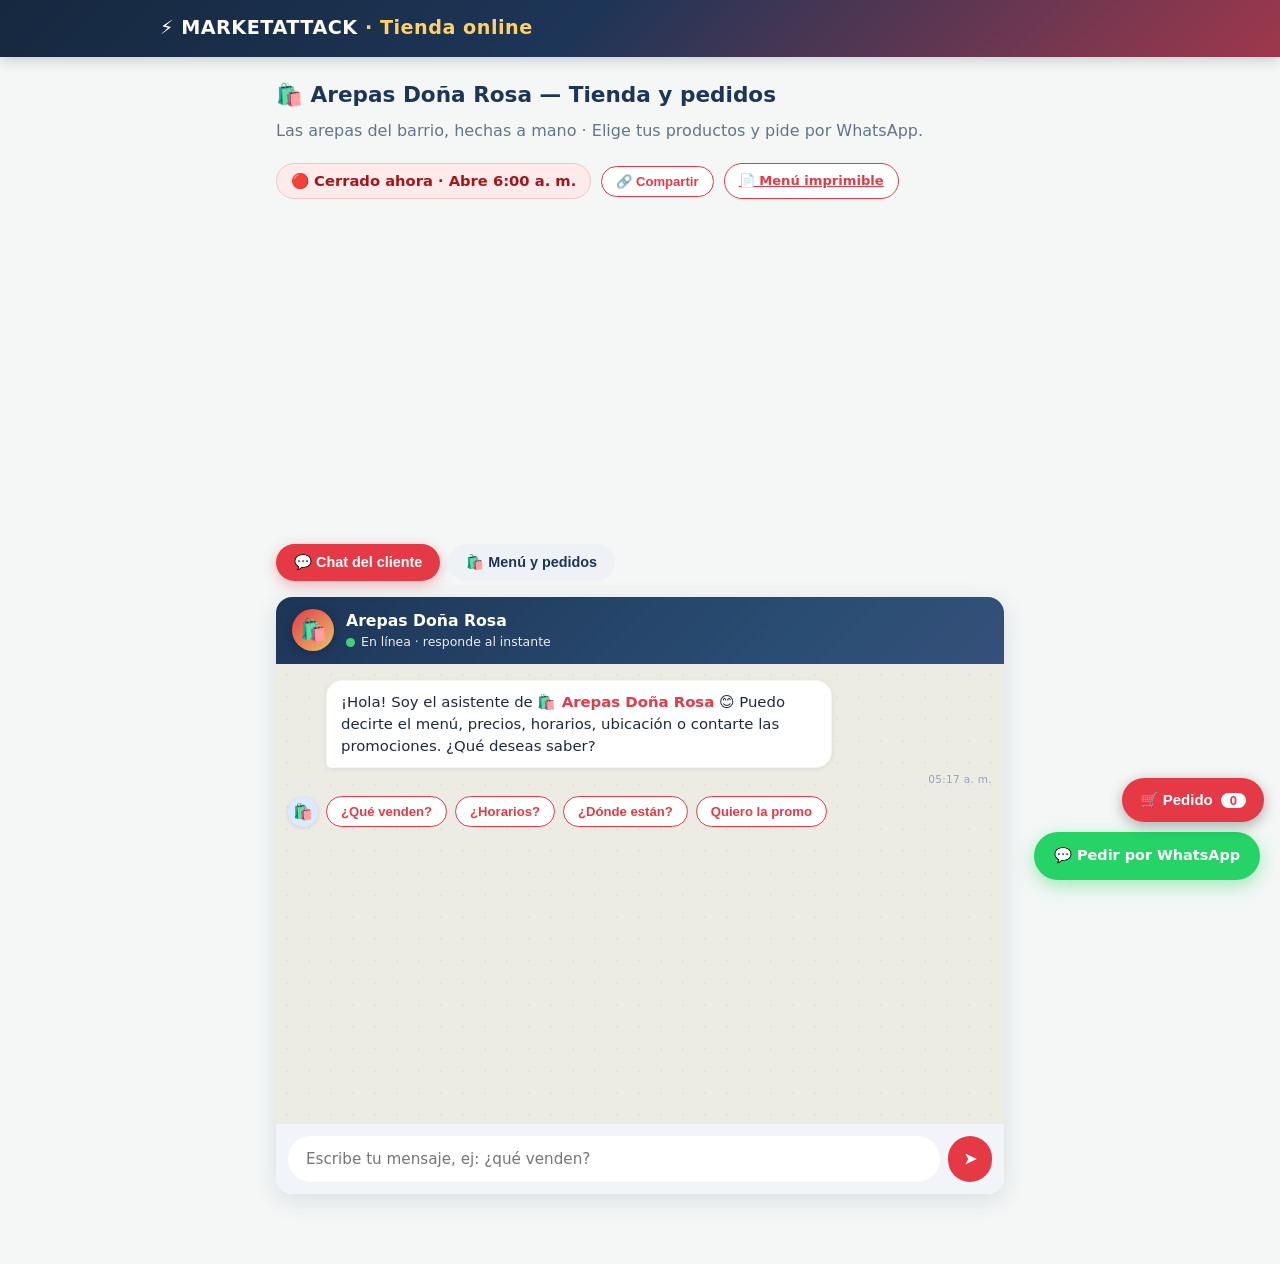
==== commit 3ebf0704: "respaldo automático del VPS 2026-11-04 01:24" ====
--- a/08_SERVIDOR/web/clientes/arepas-dona-rosa/index.html
+++ b/08_SERVIDOR/web/clientes/arepas-dona-rosa/index.html
@@ -13,13 +13,13 @@
 <meta property="og:site_name" content="MarketAttack">
 <meta property="og:title" content="Arepas Doña Rosa">
 <meta property="og:description" content="Las arepas del barrio, hechas a mano">
-<meta property="og:image" content="https://157-137-203-223.sslip.io/clientes/arepas-dona-rosa/assets/portada.png">
-<meta property="og:url" content="https://157-137-203-223.sslip.io/clientes/arepas-dona-rosa/tienda.html">
+<meta property="og:image" content="https://marketattack.duckdns.org/clientes/arepas-dona-rosa/assets/portada.png">
+<meta property="og:url" content="https://marketattack.duckdns.org/clientes/arepas-dona-rosa/tienda.html">
 <meta name="twitter:card" content="summary_large_image">
 <meta name="twitter:title" content="Arepas Doña Rosa">
 <meta name="twitter:description" content="Las arepas del barrio, hechas a mano">
-<meta name="twitter:image" content="https://157-137-203-223.sslip.io/clientes/arepas-dona-rosa/assets/portada.png">
-<script type="application/ld+json">{"@context": "https://schema.org", "@type": "LocalBusiness", "name": "Arepas Doña Rosa", "description": "Las arepas del barrio, hechas a mano", "telephone": "3001234567", "image": "https://157-137-203-223.sslip.io/clientes/arepas-dona-rosa/assets/portada.png", "url": "https://157-137-203-223.sslip.io/clientes/arepas-dona-rosa/tienda.html", "address": "Carrera 7 # 23-45, Bosa La Esperanza, Bogotá", "openingHours": "Lunes a domingo de 6:00 a. m. a 8:00 p. m."}</script>
+<meta name="twitter:image" content="https://marketattack.duckdns.org/clientes/arepas-dona-rosa/assets/portada.png">
+<script type="application/ld+json">{"@context": "https://schema.org", "@type": "LocalBusiness", "name": "Arepas Doña Rosa", "description": "Las arepas del barrio, hechas a mano", "telephone": "3001234567", "image": "https://marketattack.duckdns.org/clientes/arepas-dona-rosa/assets/portada.png", "url": "https://marketattack.duckdns.org/clientes/arepas-dona-rosa/tienda.html", "address": "Carrera 7 # 23-45, Bosa La Esperanza, Bogotá", "openingHours": "Lunes a domingo de 6:00 a. m. a 8:00 p. m."}</script>
 <style>
 .grid-menu{display:grid;grid-template-columns:repeat(auto-fill,minmax(220px,1fr));gap:14px;margin-top:14px}
 .tarjeta-producto{background:#fff;border:1px solid #eee;border-radius:14px;padding:14px;box-shadow:0 4px 14px rgba(0,0,0,.06);display:flex;flex-direction:column;gap:6px}
@@ -33,21 +33,14 @@
 
 <header>
   <div class="contenedor-header">
-    <div class="logo">⚡ MARKETATTACK <span>· Tienda Demo IA</span></div>
-    <nav>
-      <a href="index.html">Inicio</a>
-      <a href="#chat" class="activo">Chat</a>
-      <a href="#panel">Panel</a>
-      <a href="#dashboard">Dashboard</a>
-      <a href="#marketing">Marketing</a>
-    </nav>
+    <div class="logo">⚡ MARKETATTACK <span>· Tienda online</span></div>
   </div>
 </header>
 
 <div class="contenedor">
 
-  <h1 class="titulo-seccion">🍽️ Arepas Doña Rosa — Asistente de atención y captación</h1>
-  <p class="subtitulo-seccion">Esta es una empresa ficticia de prueba. Prueba el flujo: pregunta, pide la promo, registra tus datos y mira el panel del "dueño".</p>
+  <h1 class="titulo-seccion">🛍️ Arepas Doña Rosa — Tienda y pedidos</h1>
+  <p class="subtitulo-seccion">Las arepas del barrio, hechas a mano · Elige tus productos y pide por WhatsApp.</p>
 
   <div class="ma-acciones">
     <span id="ma-estado" class="ma-estado"></span>
@@ -60,16 +53,13 @@
   <div class="tabs" id="tabs" role="tablist">
     <button class="tab activo" data-tab="chat">💬 Chat del cliente</button>
     <button class="tab" data-tab="menu">🛍️ Menú y pedidos</button>
-    <button class="tab" data-tab="panel">🏪 Panel (mini-CRM)</button>
-    <button class="tab" data-tab="dashboard">📊 Dashboard</button>
-    <button class="tab" data-tab="marketing">📣 Marketing IA</button>
   </div>
 
   <!-- PESTAÑA CHAT -->
   <div class="pestana activa" id="chat">
     <div class="ventana-chat">
       <div class="cabecera-chat">
-        <div class="avatar">🍽️</div>
+        <div class="avatar">🛍️</div>
         <div class="datos">
           <div class="nombre">Arepas Doña Rosa</div>
           <div class="estado-sitio"><span class="punto-en-linea"></span> En línea · responde al instante</div>
@@ -104,24 +94,21 @@
         <li class="vacio">Aún no hay prospectos. Pide una promo en el chat para captar el primero.</li>
       </ul>
       <button class="boton exito" onclick="exportarCSV()">⬇ Exportar CSV</button>
-      <button class="boton" onclick="limpiarProspectos()" style="margin-left:8px;background:#e63946;">Eliminar todos (demo)</button>
+      <button class="boton" onclick="limpiarProspectos()" style="margin-left:8px;background:#e63946;">Eliminar todos</button>
     </div>
     <div class="panel-card">
-      <h3>💡 Para probar la demo</h3>
-      <p>1. Ve a la pestaña 💬 Chat.<br>
-         2. Escribe: <em>"¿qué venden?"</em>, <em>"¿horarios?"</em> o directamente <em>"quiero la promo"</em>.<br>
-         3. Responde con un nombre, luego un teléfono y luego tu interés.<br>
-         4. Vuelve aquí: verás el prospecto registrado y podrás cambiar su estado (Nuevo → Contactado → Vendido).</p>
+      <h3>💡 Cómo funciona</h3>
+      <p>Los datos que dejen tus clientes en el chat quedan en este navegador. Puedes marcarlos como Nuevo, Contactado o Vendido y exportarlos a CSV.</p>
     </div>
   </div>
 
   <!-- PESTAÑA DASHBOARD -->
   <div class="pestana" id="dashboard">
-    <h2 class="titulo-seccion">📊 Dashboard del negocio</h2>
+    <h2 class="titulo-seccion">📊 Resumen del negocio</h2>
     <div class="grid-metricas" id="metricas"></div>
     <div class="panel-card">
-      <h3>📈 Entendiendo el valor para el dueño</h3>
-      <p>En un negocio real, estas cifras llegan solas: cuántos conversaron, cuántos dejaron sus datos y cuántos se convirtieron en venta. Eso es lo que MarketAttack visibiliza automáticamente.</p>
+      <h3>📈 Cómo leer estas cifras</h3>
+      <p>Estas cifras se calculan en este navegador con la actividad del chat. Sirven de referencia y no reemplazan tu contabilidad.</p>
     </div>
   </div>
 
@@ -129,7 +116,7 @@
   <div class="pestana" id="marketing">
     <div class="panel-card">
       <h3>📣 Genera contenido desde una idea</h3>
-      <p>Escribe una promoción o noticia y MarketAttack genera textos para cada canal. Ejemplo: <em>"Tenemos 2x1 este fin de semana"</em>. <small style="color:#777;">(Demo con plantillas, la IA real llega en V4)</small></p>
+      <p>Escribe una promoción o noticia y MarketAttack genera textos para cada canal. Ejemplo: <em>"Tenemos 2x1 este fin de semana"</em>. <small style="color:#777;">(Textos base: revísalos antes de publicar)</small></p>
       <div class="gen-area">
         <textarea id="idea-input" rows="3" placeholder="Describe tu promoción o novedad..."></textarea>
         <button class="boton" onclick="generarMarketing()">✨ Generar contenido</button>
@@ -170,7 +157,7 @@
   if (tipo === "ia" || tipo === "sistema") {
     const avatar = document.createElement("div");
     avatar.className = "avatar-msg";
-    avatar.textContent = "🍽️";
+    avatar.textContent = "🛍️";
     div.appendChild(avatar);
   }
 
@@ -222,7 +209,7 @@
   div.className = "msg ia escribiendo-msg";
   const avatar = document.createElement("div");
   avatar.className = "avatar-msg";
-  avatar.textContent = "🍽️";
+  avatar.textContent = "🛍️";
   div.appendChild(avatar);
   const burbuja = document.createElement("div");
   burbuja.className = "burbuja escribiendo";
@@ -269,6 +256,29 @@
   }, 600 + Math.random() * 400);
 }
 
+/* Contexto del negocio para la IA real (solo datos públicos de la tienda) */
+function contextoNegocio() {
+  const c = (window.MarketAttack && MarketAttack.CLIENTE) || {};
+  const info = c.info || {};
+  return {
+    nombre: c.nombreComercial || document.title,
+    whatsapp: c.whatsapp || "",
+    tagline: (c.marca && c.marca.tagline) || "",
+    horario: info.horario || "",
+    ubicacion: info.ubicacion || "",
+    menu: (c.menu || []).slice(0, 40).map(m => ({ n: m.nombre, p: m.precio, d: m.desc })),
+    promos: (c.promociones || []).slice(0, 5).map(p => p.titulo + ": " + p.texto),
+    faqs: (c.preguntasFrecuentes || []).slice(0, 10).map(f => f.p + " -> " + f.r)
+  };
+}
+
+function respuestaLocal(texto) {
+  const intencion = detectarIntencion(texto);
+  intencionActual = intencion;
+  const respuesta = responderConIntencion(intencion, texto);
+  if (respuesta) agregarMensaje("ia", respuesta, sugerencias(intencion));
+}
+
 function procesarRespuestaInterna() {
   const texto = ultimoTextoCliente || "";
 
@@ -278,12 +288,48 @@
     return;
   }
 
-  const intencion = detectarIntencion(texto);
-  intencionActual = intencion;
-  const respuesta = responderConIntencion(intencion, texto);
-  if (respuesta) {
-    agregarMensaje("ia", respuesta, sugerencias(intencion));
-  }
+  // La promo conserva la captura de prospectos (mini-CRM)
+  if (detectarIntencion(texto) === "promocion") {
+    respuestaLocal(texto);
+    return;
+  }
+
+  // Sin soporte de red: responder con el motor local
+  if (typeof fetch !== "function") {
+    respuestaLocal(texto);
+    return;
+  }
+
+  const espera = mostrarEscribiendo();
+  const control = (typeof AbortController !== "undefined") ? new AbortController() : null;
+  const limite = control ? setTimeout(() => control.abort(), 25000) : null;
+
+  fetch("/api/chat", {
+    method: "POST",
+    headers: { "Content-Type": "application/json" },
+    body: JSON.stringify({
+      mensaje: texto,
+      historial: (typeof conversacion !== "undefined" ? conversacion : []).slice(-8),
+      negocio: contextoNegocio()
+    }),
+    signal: control ? control.signal : undefined
+  })
+    .then(r => r.ok ? r.json() : Promise.reject(new Error("HTTP " + r.status)))
+    .then(d => {
+      if (!d || !d.respuesta) throw new Error("sin respuesta");
+      espera.remove();
+      agregarMensaje("ia", d.respuesta);
+      if (typeof conversacion !== "undefined") {
+        conversacion.push({ role: "user", content: texto });
+        conversacion.push({ role: "assistant", content: d.respuesta });
+        if (conversacion.length > 16) conversacion.splice(0, conversacion.length - 16);
+      }
+    })
+    .catch(() => {
+      espera.remove();
+      respuestaLocal(texto);
+    })
+    .finally(() => { if (limite) clearTimeout(limite); });
 }
 
 function sugerencias(intencion) {
@@ -343,7 +389,7 @@
   const nombre = prospectoParcial.nombre;
   etapaCaptura = null;
   prospectoParcial = {};
-  respuestaIA("✅ ¡Listo " + nombre + "! Tu información quedó registrada y el restaurante ya recibió tu oportunidad. En breve te contactamos por WhatsApp. ¡Gracias por preferir " + MarketAttack.CLIENTE.nombreComercial + "! 🍽️");
+  respuestaIA("✅ ¡Listo " + nombre + "! Tu información quedó registrada y el restaurante ya recibió tu oportunidad. En breve te contactamos por WhatsApp. ¡Gracias por preferir " + MarketAttack.CLIENTE.nombreComercial + "! 🛍️");
   actualizarPanel();
   actualizarDashboard();
 }
@@ -430,7 +476,7 @@
 }
 
 function limpiarProspectos() {
-  if (!confirm("¿Seguro que quieres eliminar todos los prospectos de la demo?")) return;
+  if (!confirm("¿Seguro que quieres eliminar todos los prospectos?")) return;
   MarketAttack.limpiarProspectos();
   actualizarPanel();
   actualizarDashboard();
@@ -469,7 +515,7 @@
     cont.appendChild(div);
   });
   cont.insertAdjacentHTML("afterbegin",
-    '<div class="gen-bloque" style="background:#eafaf1;border:1px solid #a9dfbf;"><span class="verde">✓ Generado por MarketAttack.</span> Recuerden: IA genera → humano revisa → humano aprueba → se publica. <small style="color:#777;">(Demo con plantillas, no es IA real aún)</small></div>');
+    '<div class="gen-bloque" style="background:#eafaf1;border:1px solid #a9dfbf;"><span class="verde">✓ Generado por MarketAttack.</span> Recuerden: IA genera → humano revisa → humano aprueba → se publica. <small style="color:#777;">(Textos base para editar)</small></div>');
 }
 
 function copiarTexto(btn) {
@@ -536,7 +582,7 @@
     el.href = "https://wa.me/" + n;
   })();
   const sugerencias = ["¿Qué venden?", "¿Horarios?", "¿Dónde están?", "Quiero la promo"];
-  agregarMensaje("ia", "¡Hola! Soy el asistente de **🍽️ " + MarketAttack.CLIENTE.nombreComercial + "** 😊 Puedo decirte el menú, precios, horarios, ubicación o contarte las promociones. ¿Qué deseas saber?", sugerencias);
+  agregarMensaje("ia", "¡Hola! Soy el asistente de **🛍️ " + MarketAttack.CLIENTE.nombreComercial + "** 😊 Puedo decirte el menú, precios, horarios, ubicación o contarte las promociones. ¿Qué deseas saber?", sugerencias);
   document.getElementById("entrada").addEventListener("keydown", e => { if (e.key === "Enter") enviarMensaje(); });
 })();
 </script>
